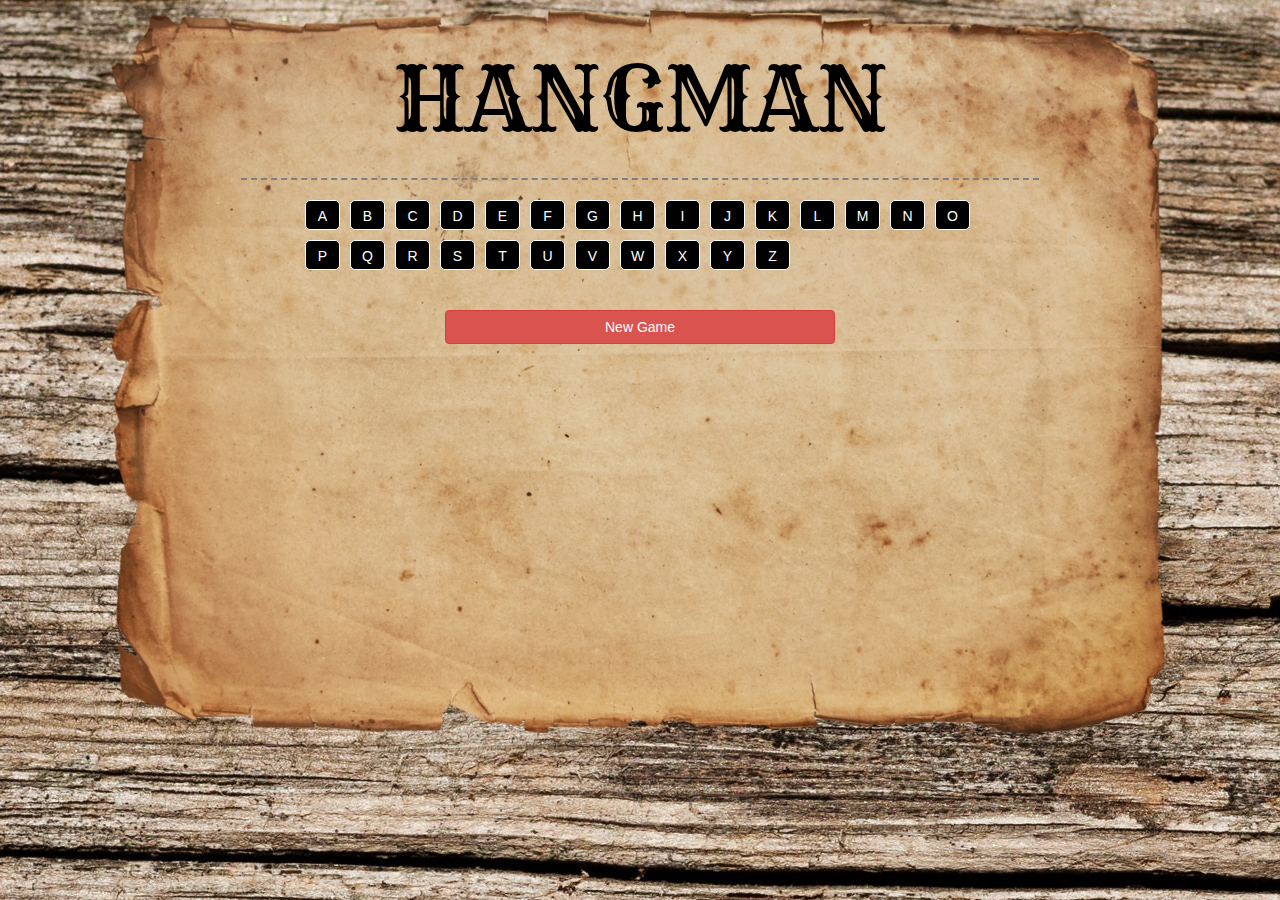
==== game_page.html @ 60e6edcd "rough draft 5.0" ====
<!DOCTYPE html>
<html lang="en">
<head>
    <meta charset="UTF-8">
    <meta name="viewport" content="width=device-width, initial-scale=1.0">
    <meta http-equiv="X-UA-Compatible" content="ie=edge">
    <title>The Game of Hangin</title>
    <link rel="stylesheet" href="https://maxcdn.bootstrapcdn.com/bootstrap/3.3.7/css/bootstrap.min.css" integrity="sha384-BVYiiSIFeK1dGmJRAkycuHAHRg32OmUcww7on3RYdg4Va+PmSTsz/K68vbdEjh4u" crossorigin="anonymous">
    <link rel="stylesheet" href="assets/css/style.css">
    <link href="https://fonts.googleapis.com/css?family=Rye" rel="stylesheet">
    <script src="https://cdnjs.cloudflare.com/ajax/libs/jquery/3.2.1/jquery.min.js"></script>
</head>
<body>
    <div class="container">
        <div class="row">
            <h1 class="title col-md-12">hangman</h1>
        </div>
        <hr>
        <div class="row">
            <div>

            </div>
        </div>
        <div class="row" id="blankBox">
            <div class="col-md-2"></div>
            <div class="col-md-8" id="buttons">

            </div>

            <div class="col-md-4"></div>
            <button type="button" class="btn btn-danger col-md-4 newGameButton" id="newGame">New Game</button>
            <div class="col-md-1"></div>
        </div>
        <div class="row guessingArea">
            <div class="col-md-2"></div>
            <div class="col-md-10" id="guessingArea">

            </div>
        </div>

    </div>
    <script src="assets/javascript/game.js"></script>
</body>
</html>
---- assets/css/style.css ----
body {
    background-image: url("../images/oldPaper.png")
    ,url("../images/Wooden-Background-86.jpg");
    background-repeat: no-repeat, no-repeat;
    background-position: top;

 }

.title {
    text-align: center;
    font-family: 'Rye', cursive;
    margin-top: 51px;
    font-size: 88px;
    text-transform: uppercase;
    color: black;
}

/* buttons */
.startButton {
  background-color:#000000;
  color:#ffffff;
  font-family: 'Rye', cursive;
  margin-top: 200px;
  letter-spacing: 3px;
}

.startButton :hover {
  background: rgb(133, 130, 130);
  color: rgb(133, 130, 130);
}

.buttonMargin {
    margin-top: 200px;
}

.newGameButton {
  margin-top: 30px;
}

/* line under title */
hr {
    border-top: 2px dashed ;
    max-width: 70%;
}

/* clickable letters to guess the phrase */
#alphabet li {
    float:left;
    margin: 0 10px 10px 0;
    list-style:none;
    width:35px;
    height:30px;
    padding-top:5px;
    background:black;
    color:white;
    cursor:pointer;
    border-radius: 5px;
    border: solid 1px white;
    text-align: center;
    text-transform: uppercase;

  }

  #alphabet li:hover{
    background: rgb(133, 130, 130);
    border: solid 1px white;
    color:white;
  }

/* this controls the styling on the created letters */
  .red {
    color: rgba(0, 0, 0, 0);
    text-transform: uppercase;
    border: 5px;
    border-bottom-style: solid;
    border-bottom-color: black;
    margin-left: 10px;
    float: left;
    padding: 0 10px 0 10px;
    font-size: 24px;
  }

  .spaceChar {
    border: 5px;
    margin-left: 10px;
    float: left;
    padding: 0 10px 0 10px;
    font-size: 24px;
}

/* this is to space out the guessing area from the start box */
  .guessingArea {
      padding-top: 60px;
  }
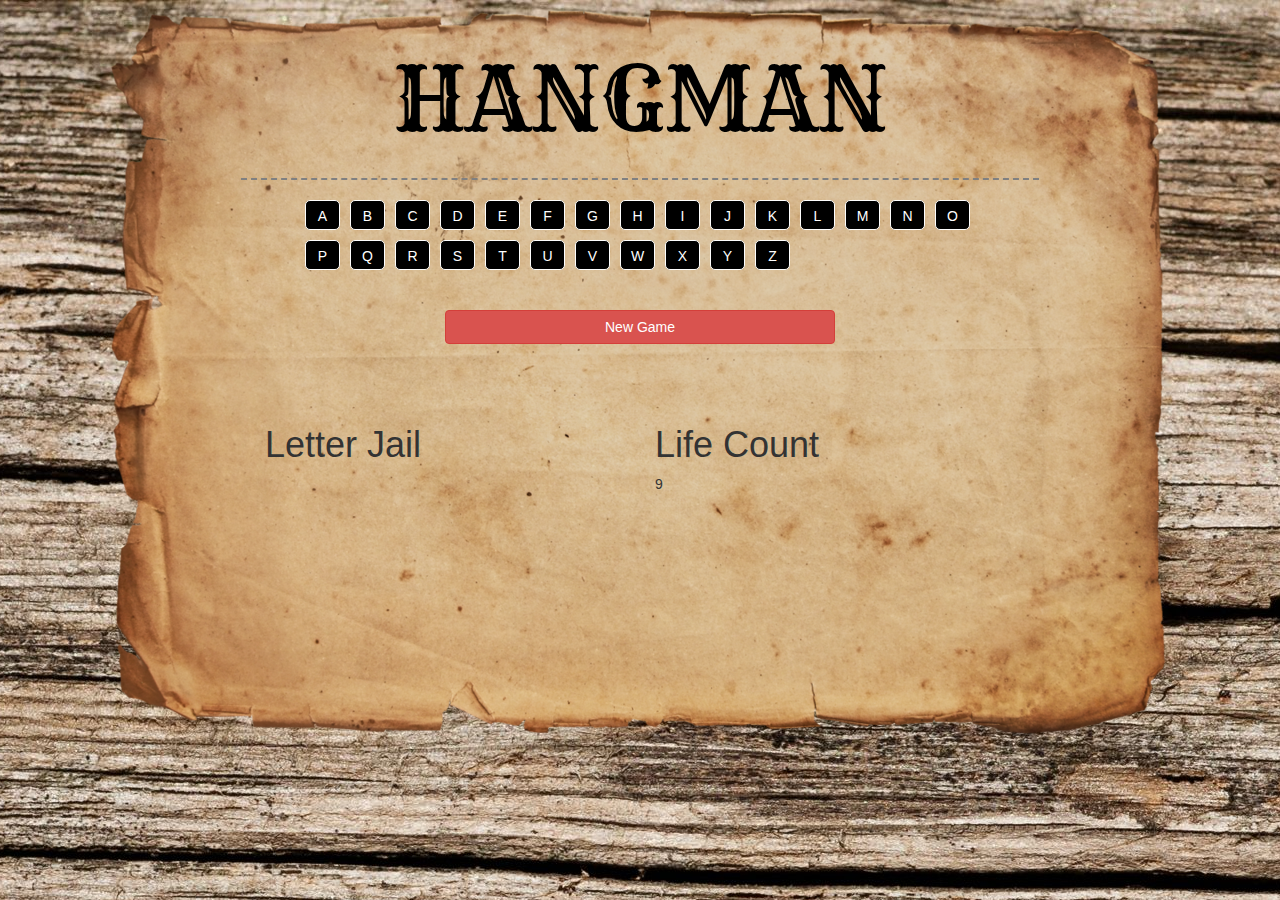
==== commit d4c11162: "rough draft 6.0" ====
--- a/game_page.html
+++ b/game_page.html
@@ -13,7 +13,7 @@
 <body>
     <div class="container">
         <div class="row">
-            <h1 class="title col-md-12">hangman</h1>
+            <h1 class="title col-sm-12">hangman</h1>
         </div>
         <hr>
         <div class="row">
@@ -22,20 +22,33 @@
             </div>
         </div>
         <div class="row" id="blankBox">
-            <div class="col-md-2"></div>
-            <div class="col-md-8" id="buttons">
+            <div class="col-sm-2"></div>
+            <div class="col-sm-8" id="buttons">
 
             </div>
 
-            <div class="col-md-4"></div>
-            <button type="button" class="btn btn-danger col-md-4 newGameButton" id="newGame">New Game</button>
-            <div class="col-md-1"></div>
+            <div class="col-sm-4"></div>
+            <button type="button" class="btn btn-danger col-sm-4 newGameButton" id="newGame">New Game</button>
+            <div class="col-sm-1"></div>
         </div>
         <div class="row guessingArea">
-            <div class="col-md-2"></div>
-            <div class="col-md-10" id="guessingArea">
+            <div class="col-sm-2"></div>
+            <div class="col-sm-10" id="guessingArea">
 
             </div>
+        </div>
+        <div class="row">
+            <div class="col-sm-2"></div>
+            <div class="col-sm-2">
+                <h1>Letter Jail</h1>
+                <div id="letterJail"></div>             
+            </div>
+            <div class="col-sm-2"></div>
+            <div class="col-sm-2">
+                <h1>Life Count</h1>
+                <div id="lifeCount"></div>
+            </div>
+
         </div>
 
     </div>
--- a/assets/css/style.css
+++ b/assets/css/style.css
@@ -68,7 +68,7 @@
   }
 
 /* this controls the styling on the created letters */
-  .red {
+  .phraseLetter {
     color: rgba(0, 0, 0, 0);
     text-transform: uppercase;
     border: 5px;
@@ -88,6 +88,14 @@
     font-size: 24px;
 }
 
+  .wrongLetter {
+    border: 5px;
+    margin-left: 10px;
+    float: left;
+    padding: 0 10px 0 10px;
+    font-size: 24px;
+  }
+
 /* this is to space out the guessing area from the start box */
   .guessingArea {
       padding-top: 60px;
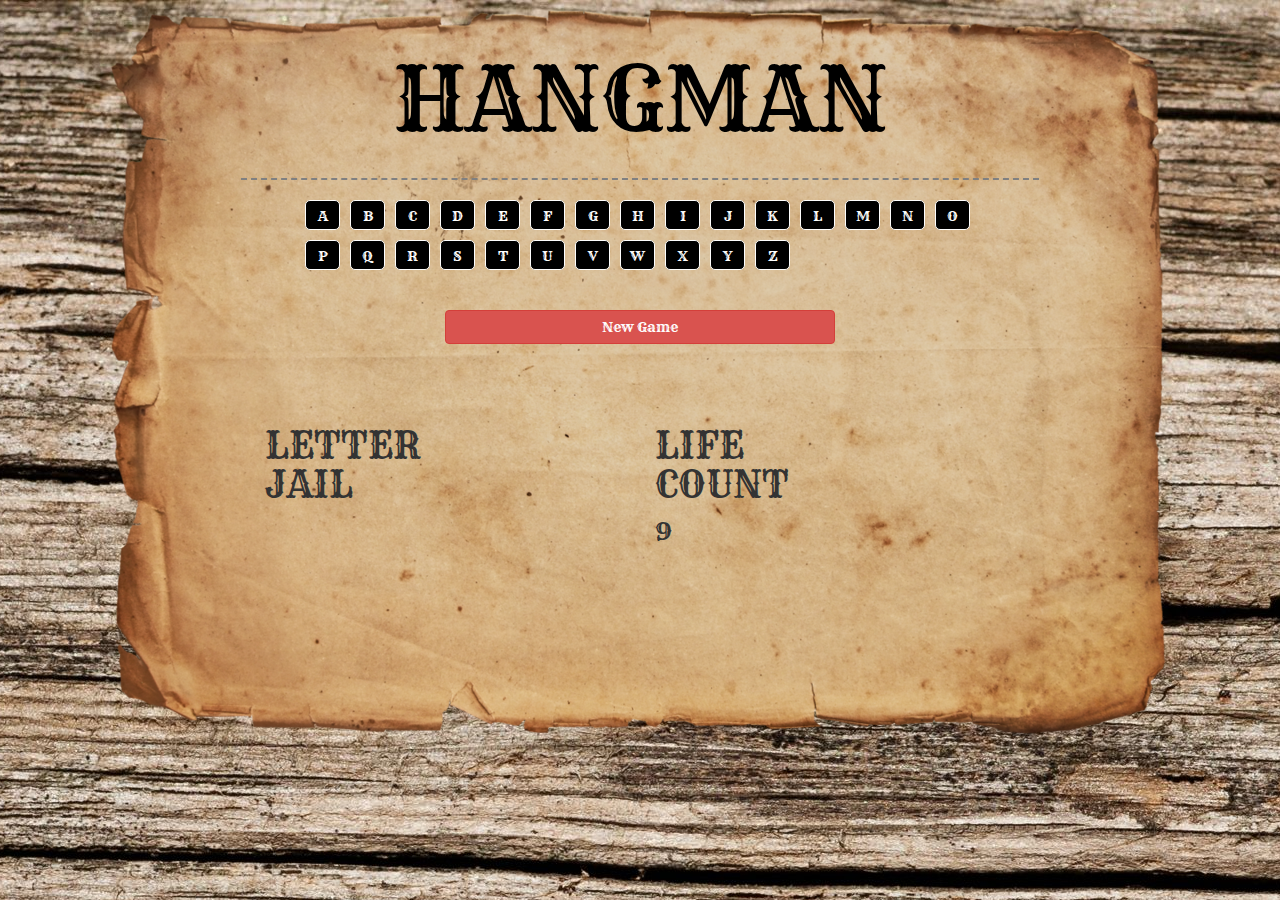
==== commit c63ea28f: "final draft" ====
--- a/game_page.html
+++ b/game_page.html
@@ -40,12 +40,12 @@
         <div class="row">
             <div class="col-sm-2"></div>
             <div class="col-sm-2">
-                <h1>Letter Jail</h1>
+                <h1 class="bottomTitles">Letter Jail</h1>
                 <div id="letterJail"></div>             
             </div>
             <div class="col-sm-2"></div>
             <div class="col-sm-2">
-                <h1>Life Count</h1>
+                <h1 class="bottomTitles">Life Count</h1>
                 <div id="lifeCount"></div>
             </div>
 
--- a/assets/css/style.css
+++ b/assets/css/style.css
@@ -13,6 +13,12 @@
     font-size: 88px;
     text-transform: uppercase;
     color: black;
+}
+
+.instructions {
+  font-family: 'Rye', cursive;
+  text-align: center;
+  font-size: 24px;
 }
 
 /* buttons */
@@ -35,6 +41,7 @@
 
 .newGameButton {
   margin-top: 30px;
+  font-family: 'Rye', cursive;
 }
 
 /* line under title */
@@ -58,7 +65,7 @@
     border: solid 1px white;
     text-align: center;
     text-transform: uppercase;
-
+    font-family: 'Rye', cursive;
   }
 
   #alphabet li:hover{
@@ -99,4 +106,21 @@
 /* this is to space out the guessing area from the start box */
   .guessingArea {
       padding-top: 60px;
+  }
+
+  #lifeCount {
+    font-size: 24px;
+    font-family: 'Rye', cursive;
+
+  }
+
+  .wrongLetter {
+    font-size: 24px;
+    font-family: 'Rye', cursive;
+    text-transform: uppercase;
+  }
+
+  .bottomTitles {
+    font-family: 'Rye', cursive;
+    text-transform: uppercase;
   }